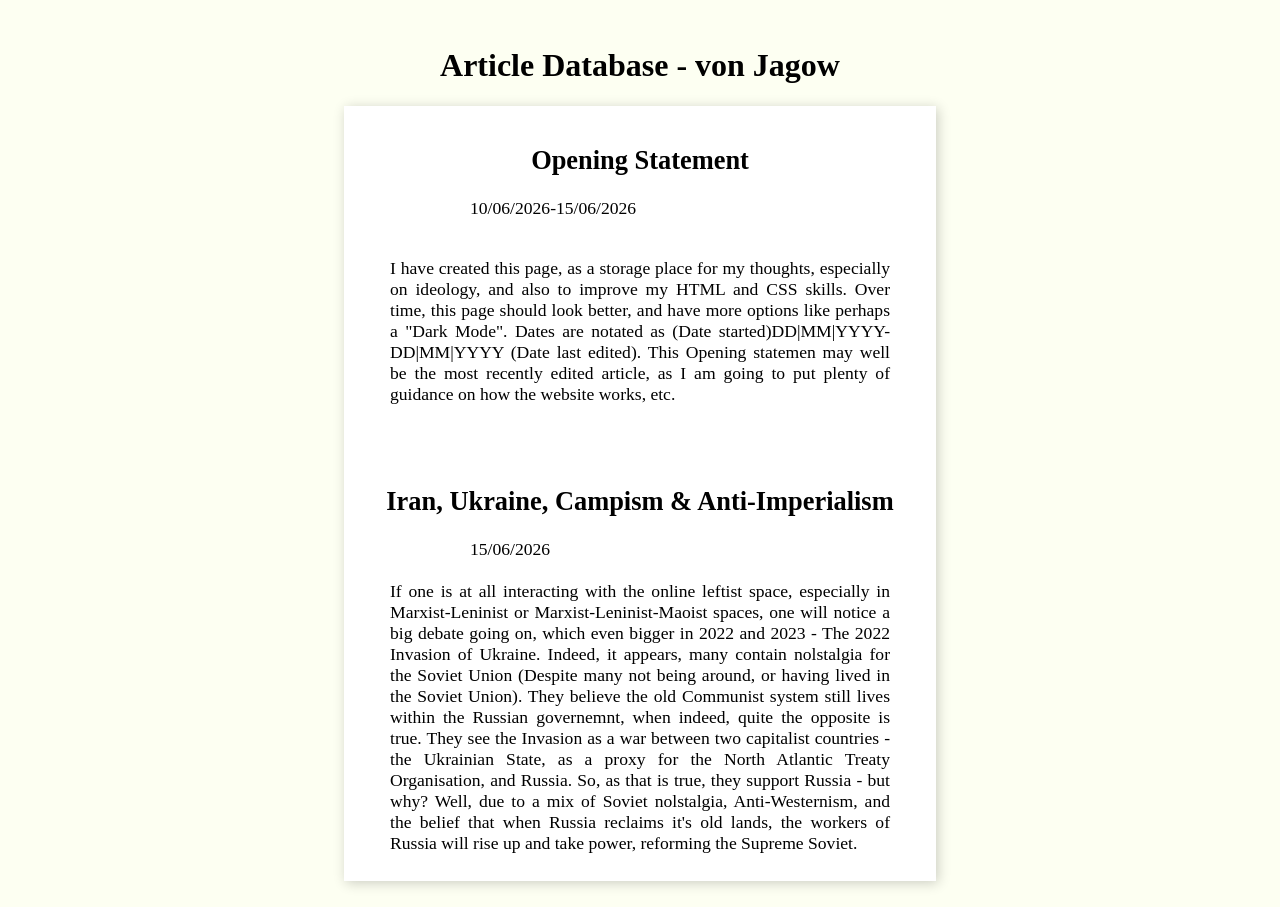
==== index.html @ 59654ae4 "Update index.html" ====
<!DOCTYPE html>
<html>
    <head>
        <title>
            von Jagow - Article Database
        </title>
        <link rel="stylesheet" href="style.css">
    </head>
    <body>
        <greaterbox>
            <h1>
                Article Database - von Jagow
            </h1>
            <articlebox>
                <h2>
                    Opening Statement
                </h2>
                <date>
                    10/06/2026-15/06/2026 <br><br>
                </date>
                <article>
                    <p>I have created this page, as a storage place for my thoughts, especially on ideology, and also to improve my HTML and CSS skills. Over time, this page should look better, and have more options like perhaps a "Dark Mode". Dates are notated as (Date started)DD|MM|YYYY-DD|MM|YYYY (Date last edited). This Opening statemen may well be the most recently edited article, as I am going to put plenty of guidance on how the website works, etc.</p>
                </article>
                <br><br>
                <h2>
                    Iran, Ukraine, Campism & Anti-Imperialism
                </h2>
                <date>
                    15/06/2026 <br><br>
                </date>
                <article>
                    If one is at all interacting with the online leftist space, especially in Marxist-Leninist or Marxist-Leninist-Maoist spaces, one will notice a big debate going on, which even bigger in 2022 and 2023 - The 2022 Invasion of Ukraine. Indeed, it appears, many contain nolstalgia for the Soviet Union (Despite many not being around, or having lived in the Soviet Union). They believe the old Communist system still lives within the Russian governemnt, when indeed, quite the opposite is true. They see the Invasion as a war between two capitalist countries - the Ukrainian State, as a proxy for the North Atlantic Treaty Organisation, and Russia. So, as that is true, they support Russia - but why? Well, due to a mix of Soviet nolstalgia, Anti-Westernism, and the belief that when Russia reclaims it's old lands, the workers of Russia will rise up and take power, reforming the Supreme Soviet. 
                </article>
            </articlebox>
        </greaterbox>
    </body>
</html>
<!-- Lets use H2 for Article titles. Author name, von Jagow, should be aligned to the left most side, directly under the title. Text should be slightly bigger than the author name, and centre aligned -->
---- style.css ----
body {
  background-color: #FDFFF2;
}
h1 {
  text-align: center;
}

h2 {
  text-align: center;
}

h3 {
  text-align: center;
}

date {
  fill: #ff0000;
  margin-top: -20px;
  text-align: left;
  margin-left: 100px;
}

article {
  max-width: 500px;
  margin-left: auto;
  margin-right: auto;
  text-align: justify;
}
greaterbox {
  margin-left: 40px;
  margin-right: 40px;
  margin-top: 20px;
  border: 2px red;
  width: 550px;
  height: auto;
  background-color: #FFEFD9;
}
articlebox {
  max-width: 540px;
  margin: 0 auto;
  overflow: auto;
  position: relative;
  background-color: #fff;
  font-size: 1.1em;
  padding: 1em 1.5em 1.5em 1.5em;
  box-shadow: 2px 2px 12px rgba(0, 0, 0, 0.2);
  display: block;
}
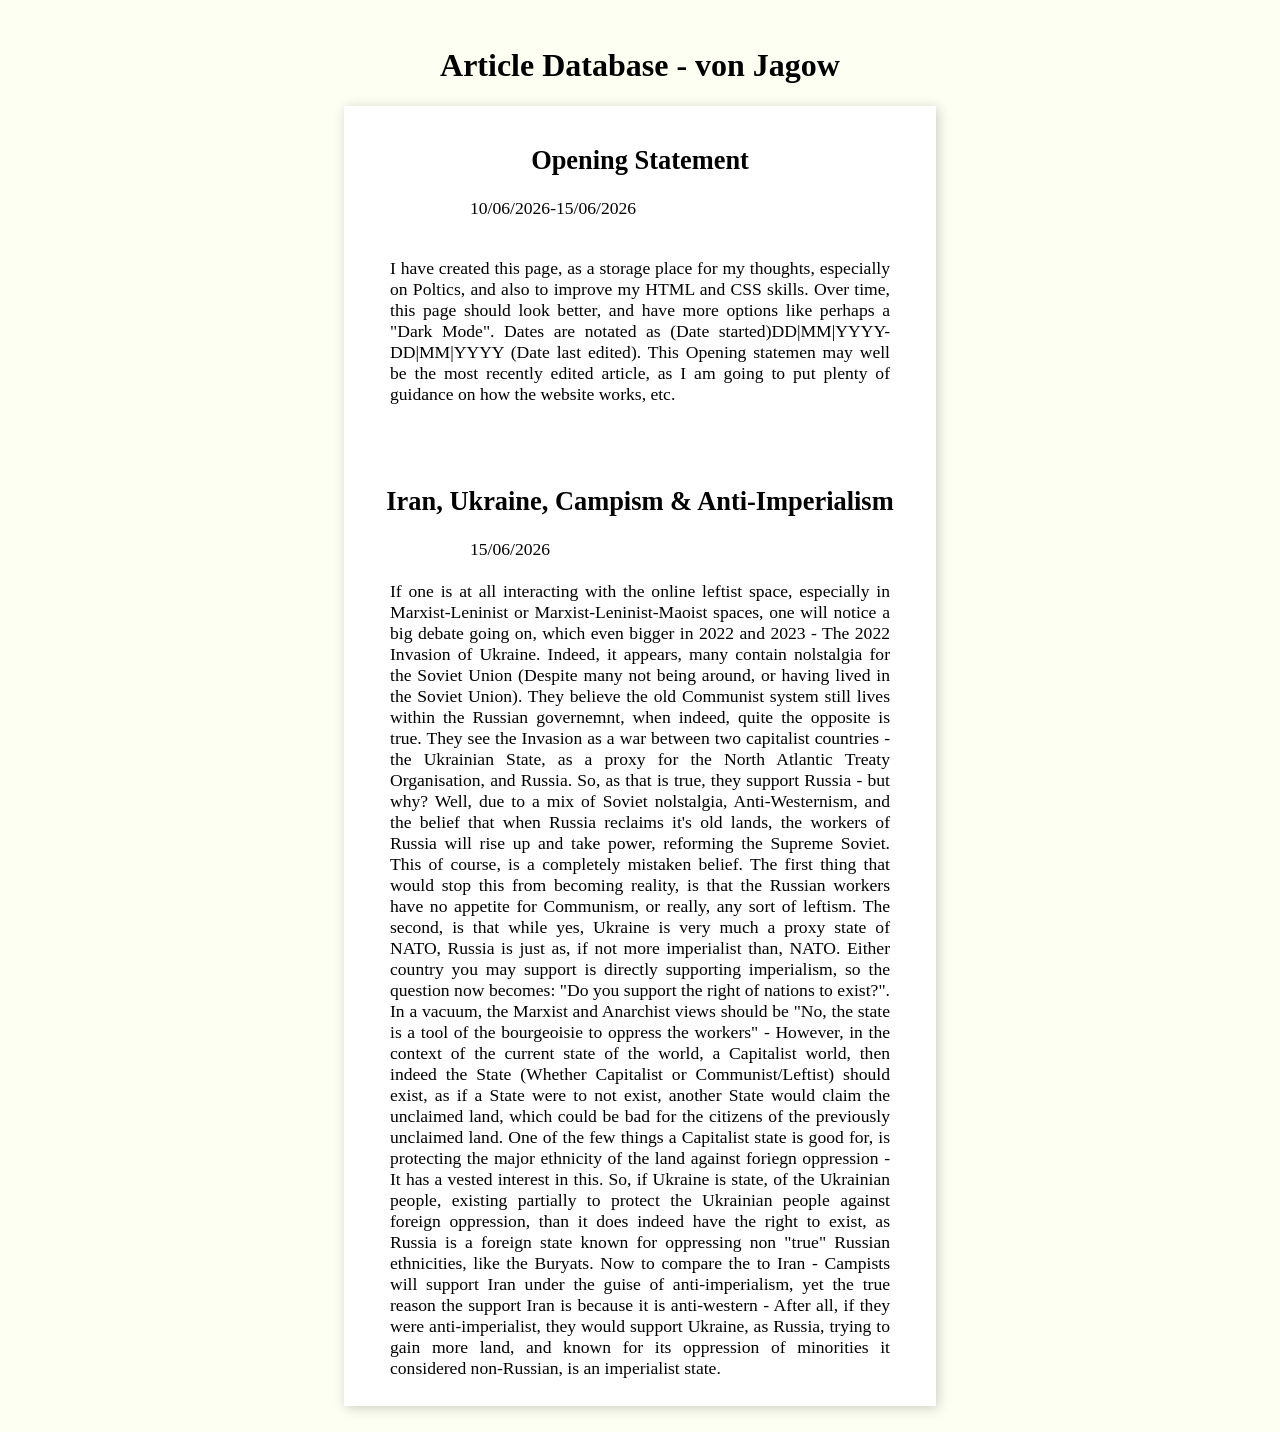
==== commit cf861c0c: "Update index.html" ====
--- a/index.html
+++ b/index.html
@@ -19,7 +19,7 @@
                     10/06/2026-15/06/2026 <br><br>
                 </date>
                 <article>
-                    <p>I have created this page, as a storage place for my thoughts, especially on ideology, and also to improve my HTML and CSS skills. Over time, this page should look better, and have more options like perhaps a "Dark Mode". Dates are notated as (Date started)DD|MM|YYYY-DD|MM|YYYY (Date last edited). This Opening statemen may well be the most recently edited article, as I am going to put plenty of guidance on how the website works, etc.</p>
+                    <p>I have created this page, as a storage place for my thoughts, especially on Poltics, and also to improve my HTML and CSS skills. Over time, this page should look better, and have more options like perhaps a "Dark Mode". Dates are notated as (Date started)DD|MM|YYYY-DD|MM|YYYY (Date last edited). This Opening statemen may well be the most recently edited article, as I am going to put plenty of guidance on how the website works, etc.</p>
                 </article>
                 <br><br>
                 <h2>
@@ -29,7 +29,7 @@
                     15/06/2026 <br><br>
                 </date>
                 <article>
-                    If one is at all interacting with the online leftist space, especially in Marxist-Leninist or Marxist-Leninist-Maoist spaces, one will notice a big debate going on, which even bigger in 2022 and 2023 - The 2022 Invasion of Ukraine. Indeed, it appears, many contain nolstalgia for the Soviet Union (Despite many not being around, or having lived in the Soviet Union). They believe the old Communist system still lives within the Russian governemnt, when indeed, quite the opposite is true. They see the Invasion as a war between two capitalist countries - the Ukrainian State, as a proxy for the North Atlantic Treaty Organisation, and Russia. So, as that is true, they support Russia - but why? Well, due to a mix of Soviet nolstalgia, Anti-Westernism, and the belief that when Russia reclaims it's old lands, the workers of Russia will rise up and take power, reforming the Supreme Soviet. 
+                    If one is at all interacting with the online leftist space, especially in Marxist-Leninist or Marxist-Leninist-Maoist spaces, one will notice a big debate going on, which even bigger in 2022 and 2023 - The 2022 Invasion of Ukraine. Indeed, it appears, many contain nolstalgia for the Soviet Union (Despite many not being around, or having lived in the Soviet Union). They believe the old Communist system still lives within the Russian governemnt, when indeed, quite the opposite is true. They see the Invasion as a war between two capitalist countries - the Ukrainian State, as a proxy for the North Atlantic Treaty Organisation, and Russia. So, as that is true, they support Russia - but why? Well, due to a mix of Soviet nolstalgia, Anti-Westernism, and the belief that when Russia reclaims it's old lands, the workers of Russia will rise up and take power, reforming the Supreme Soviet. This of course, is a completely mistaken belief. The first thing that would stop this from becoming reality, is that the Russian workers have no appetite for Communism, or really, any sort of leftism. The second, is that while yes, Ukraine is very much a proxy state of NATO, Russia is just as, if not more imperialist than, NATO. Either country you may support is directly supporting imperialism, so the question now becomes: "Do you support the right of nations to exist?". In a vacuum, the Marxist and Anarchist views should be "No, the state is a tool of the bourgeoisie to oppress the workers" - However, in the context of the current state of the world, a Capitalist world, then indeed the State (Whether Capitalist or Communist/Leftist) should exist, as if a State were to not exist, another State would claim the unclaimed land, which could be bad for the citizens of the previously unclaimed land. One of the few things a Capitalist state is good for, is protecting the major ethnicity of the land against foriegn oppression - It has a vested interest in this. So, if Ukraine is state, of the Ukrainian people, existing partially to protect the Ukrainian people against foreign oppression, than it does indeed have the right to exist, as Russia is a foreign state known for oppressing non "true" Russian ethnicities, like the Buryats. Now to compare the to Iran - Campists will support Iran under the guise of anti-imperialism, yet the true reason the support Iran is because it is anti-western - After all, if they were anti-imperialist, they would support Ukraine, as Russia, trying to gain more land, and known for its oppression of minorities it considered non-Russian, is an imperialist state.
                 </article>
             </articlebox>
         </greaterbox>
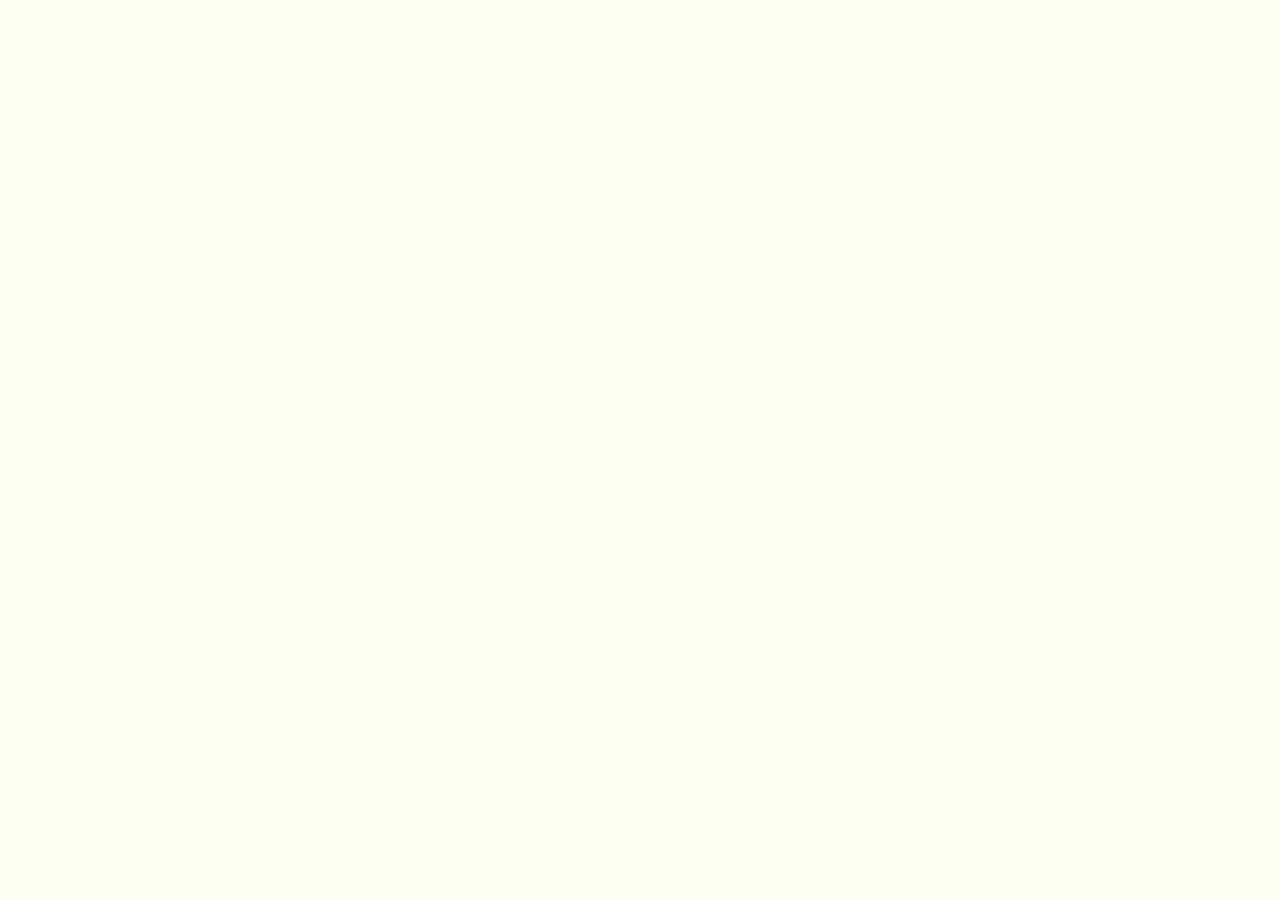
==== commit a1ae1bb4: "Update index.html" ====
--- a/index.html
+++ b/index.html
@@ -7,32 +7,6 @@
         <link rel="stylesheet" href="style.css">
     </head>
     <body>
-        <greaterbox>
-            <h1>
-                Article Database - von Jagow
-            </h1>
-            <articlebox>
-                <h2>
-                    Opening Statement
-                </h2>
-                <date>
-                    10/06/2026-15/06/2026 <br><br>
-                </date>
-                <article>
-                    <p>I have created this page, as a storage place for my thoughts, especially on Poltics, and also to improve my HTML and CSS skills. Over time, this page should look better, and have more options like perhaps a "Dark Mode". Dates are notated as (Date started)DD|MM|YYYY-DD|MM|YYYY (Date last edited). This Opening statemen may well be the most recently edited article, as I am going to put plenty of guidance on how the website works, etc.</p>
-                </article>
-                <br><br>
-                <h2>
-                    Iran, Ukraine, Campism & Anti-Imperialism
-                </h2>
-                <date>
-                    15/06/2026 <br><br>
-                </date>
-                <article>
-                    If one is at all interacting with the online leftist space, especially in Marxist-Leninist or Marxist-Leninist-Maoist spaces, one will notice a big debate going on, which even bigger in 2022 and 2023 - The 2022 Invasion of Ukraine. Indeed, it appears, many contain nolstalgia for the Soviet Union (Despite many not being around, or having lived in the Soviet Union). They believe the old Communist system still lives within the Russian governemnt, when indeed, quite the opposite is true. They see the Invasion as a war between two capitalist countries - the Ukrainian State, as a proxy for the North Atlantic Treaty Organisation, and Russia. So, as that is true, they support Russia - but why? Well, due to a mix of Soviet nolstalgia, Anti-Westernism, and the belief that when Russia reclaims it's old lands, the workers of Russia will rise up and take power, reforming the Supreme Soviet. This of course, is a completely mistaken belief. The first thing that would stop this from becoming reality, is that the Russian workers have no appetite for Communism, or really, any sort of leftism. The second, is that while yes, Ukraine is very much a proxy state of NATO, Russia is just as, if not more imperialist than, NATO. Either country you may support is directly supporting imperialism, so the question now becomes: "Do you support the right of nations to exist?". In a vacuum, the Marxist and Anarchist views should be "No, the state is a tool of the bourgeoisie to oppress the workers" - However, in the context of the current state of the world, a Capitalist world, then indeed the State (Whether Capitalist or Communist/Leftist) should exist, as if a State were to not exist, another State would claim the unclaimed land, which could be bad for the citizens of the previously unclaimed land. One of the few things a Capitalist state is good for, is protecting the major ethnicity of the land against foriegn oppression - It has a vested interest in this. So, if Ukraine is state, of the Ukrainian people, existing partially to protect the Ukrainian people against foreign oppression, than it does indeed have the right to exist, as Russia is a foreign state known for oppressing non "true" Russian ethnicities, like the Buryats. Now to compare the to Iran - Campists will support Iran under the guise of anti-imperialism, yet the true reason the support Iran is because it is anti-western - After all, if they were anti-imperialist, they would support Ukraine, as Russia, trying to gain more land, and known for its oppression of minorities it considered non-Russian, is an imperialist state.
-                </article>
-            </articlebox>
-        </greaterbox>
     </body>
 </html>
 <!-- Lets use H2 for Article titles. Author name, von Jagow, should be aligned to the left most side, directly under the title. Text should be slightly bigger than the author name, and centre aligned -->
--- a/style.css
+++ b/style.css
@@ -40,7 +40,7 @@
   margin: 0 auto;
   overflow: auto;
   position: relative;
-  background-color: #fff;
+  background-color: #dadbd7;
   font-size: 1.1em;
   padding: 1em 1.5em 1.5em 1.5em;
   box-shadow: 2px 2px 12px rgba(0, 0, 0, 0.2);
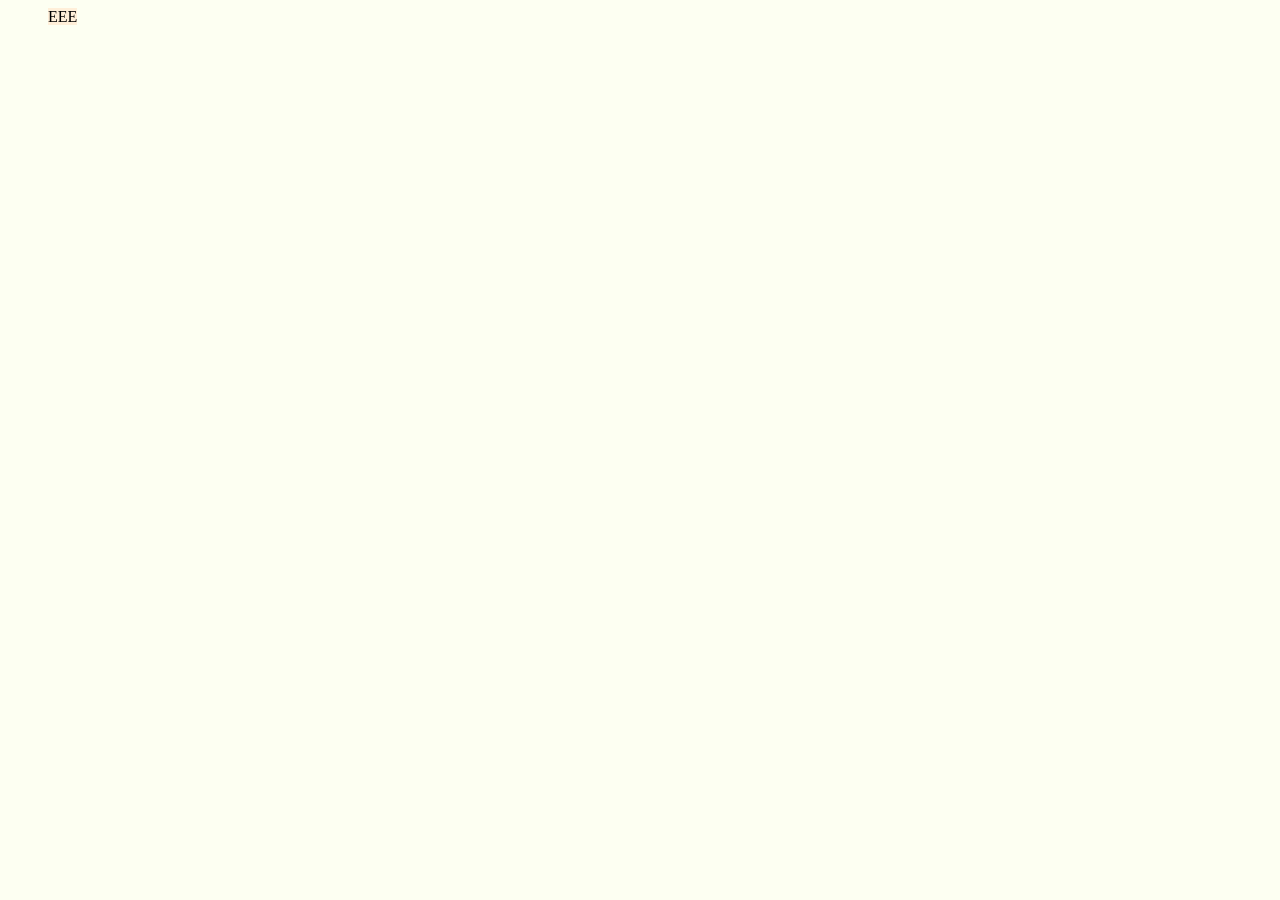
==== commit 02707c25: "Update index.html" ====
--- a/index.html
+++ b/index.html
@@ -7,6 +7,11 @@
         <link rel="stylesheet" href="style.css">
     </head>
     <body>
+        <greaterbox>
+            <article-box>
+                EEE
+            </article-box>
+        </greaterbox>
     </body>
 </html>
 <!-- Lets use H2 for Article titles. Author name, von Jagow, should be aligned to the left most side, directly under the title. Text should be slightly bigger than the author name, and centre aligned -->
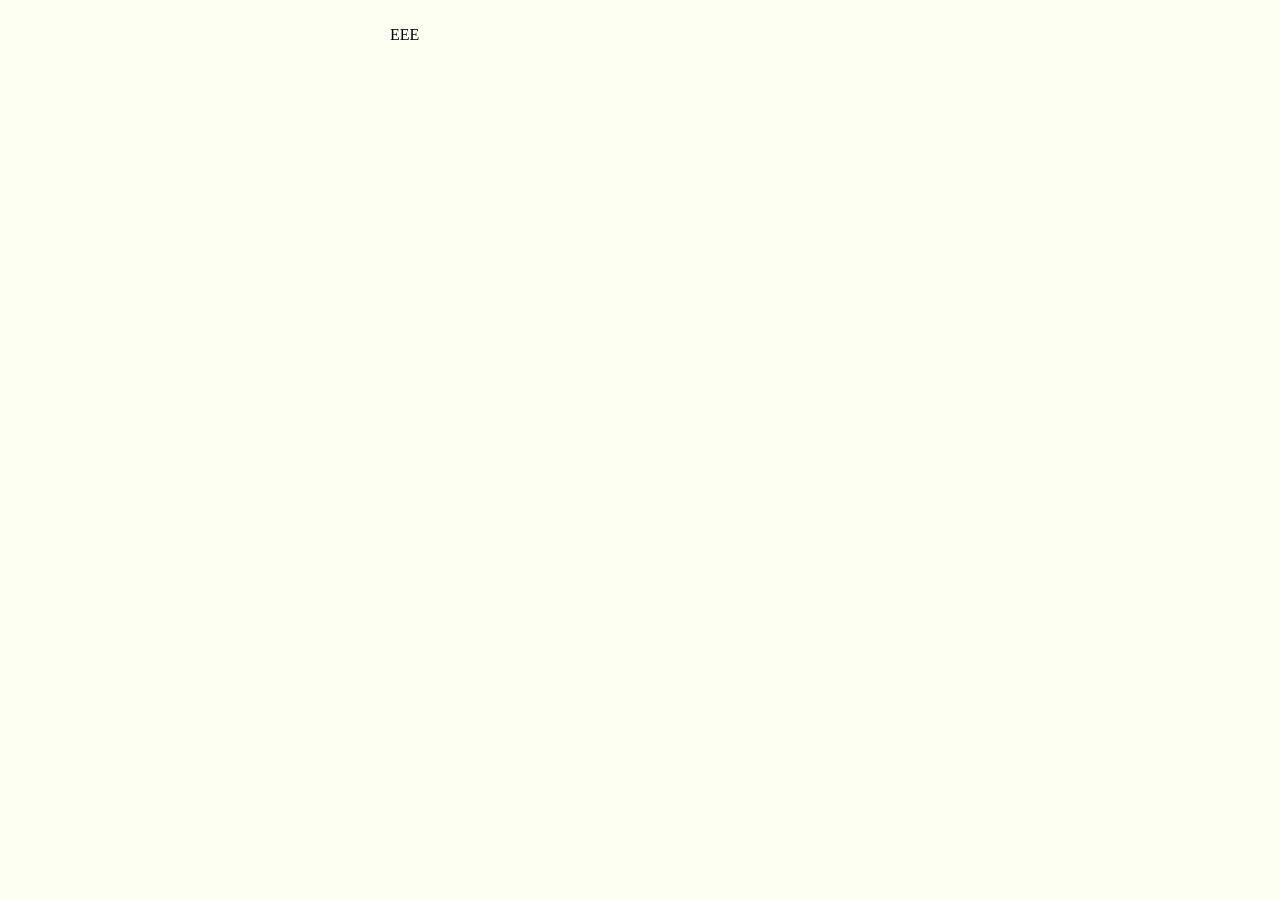
==== commit 494e3731: "Update index.html" ====
--- a/index.html
+++ b/index.html
@@ -9,7 +9,9 @@
     <body>
         <greaterbox>
             <article-box>
-                EEE
+                <article>
+                    EEE
+                </article>
             </article-box>
         </greaterbox>
     </body>
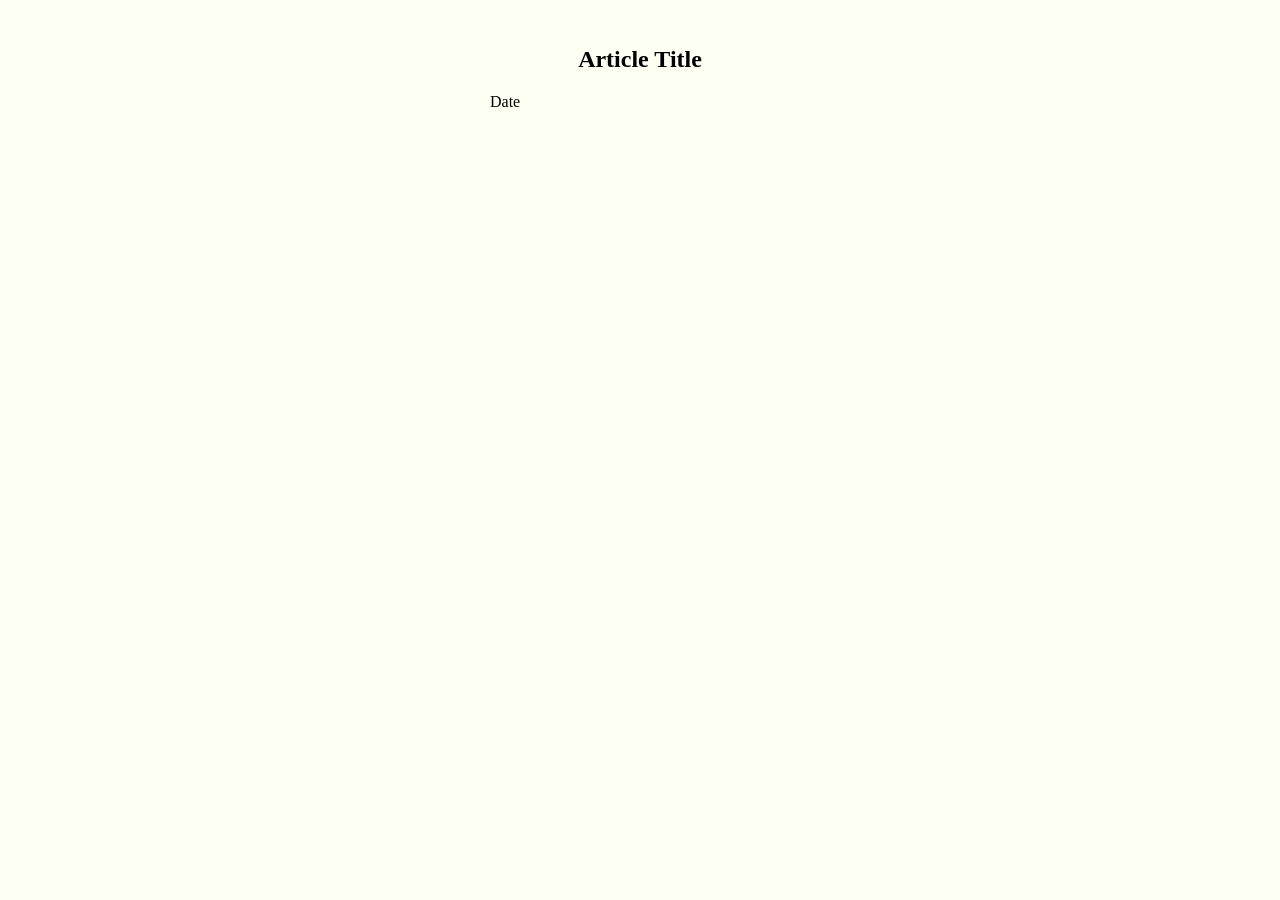
==== commit 58d36dfd: "Update index.html" ====
--- a/index.html
+++ b/index.html
@@ -10,7 +10,8 @@
         <greaterbox>
             <article-box>
                 <article>
-                    EEE
+                    <h2>Article Title</h2>
+                    <date>Date</date>
                 </article>
             </article-box>
         </greaterbox>
